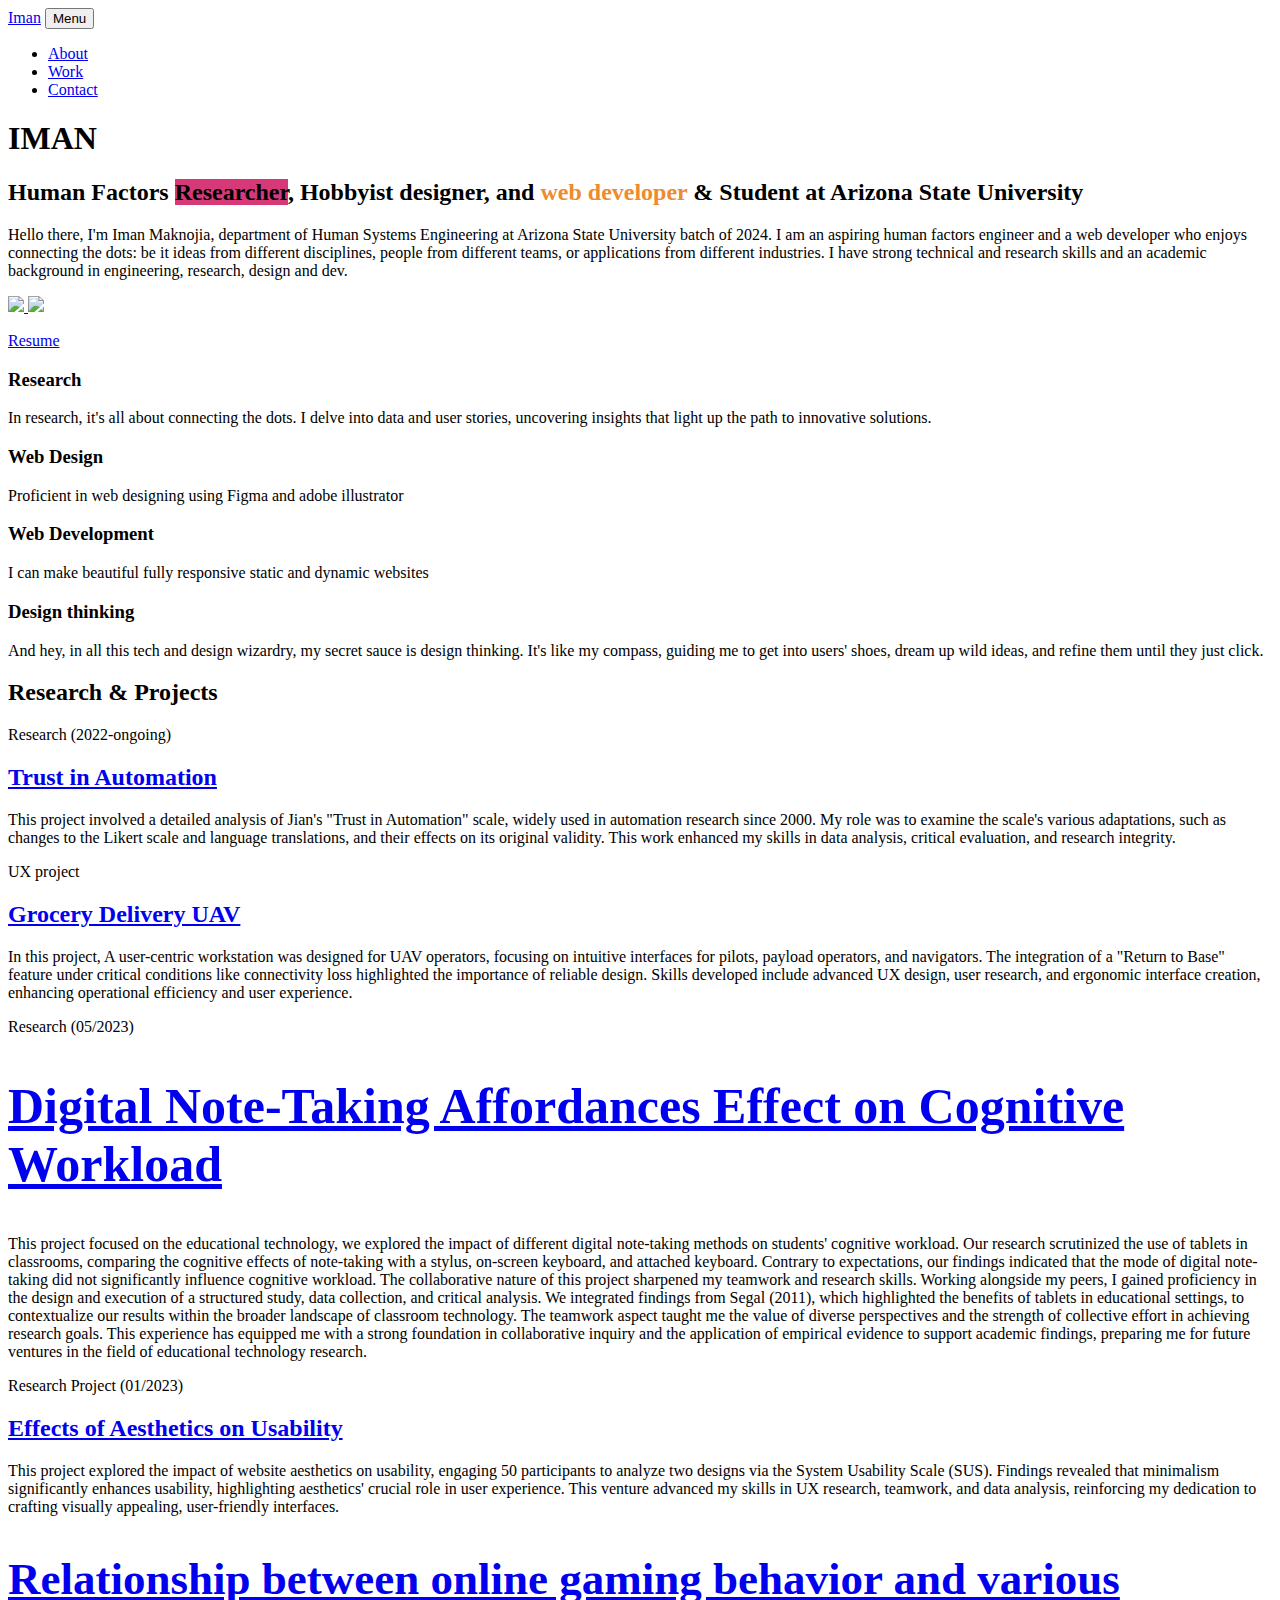
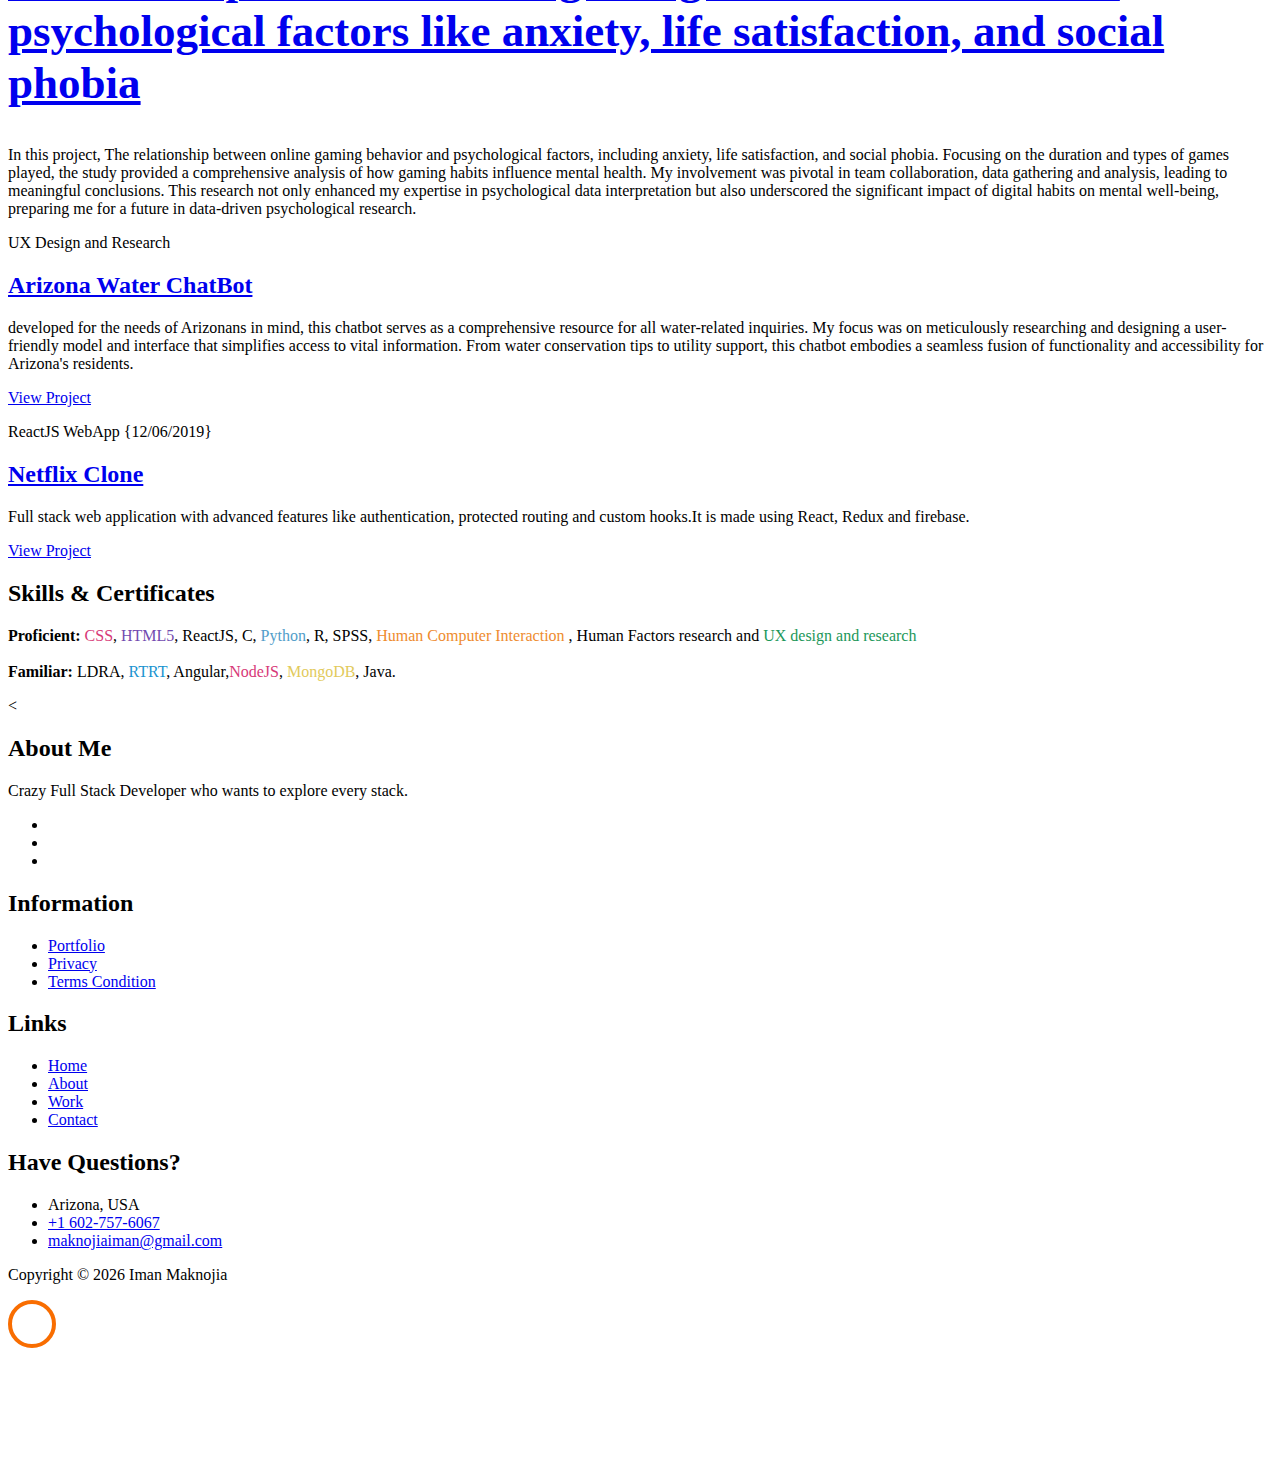
==== index.html @ 11105739 "update 1" ====
<!DOCTYPE html>
<html lang="en">

	<head>
		<title>Iman Maknojia</title>
		<link rel="icon" type="image/png" href="images/favicon.png" />
		<meta charset="utf-8">
		<meta name="viewport" content="width=device-width, initial-scale=1, shrink-to-fit=no">
		<meta property="og:image" content="images/desc.png" />
		<link href="https://fonts.googleapis.com/css?family=Poppins:100,200,300,400,500,600,700,800,900"
			rel="stylesheet">
		<link href="https://fonts.googleapis.com/css?family=Barlow+Condensed:900&display=swap" rel="stylesheet">
		<link href="https://fonts.googleapis.com/css?family=Lora:400,400i,700,700i&display=swap" rel="stylesheet">

		<link rel="stylesheet" href="css/open-iconic-bootstrap.min.css">
		<link rel="stylesheet" href="css/animate.css">

		<link rel="stylesheet" href="css/owl.carousel.min.css">
		<link rel="stylesheet" href="css/owl.theme.default.min.css">
		<link rel="stylesheet" href="css/magnific-popup.css">

		<link rel="stylesheet" href="css/aos.css">

		<link rel="stylesheet" href="css/ionicons.min.css">

		<link rel="stylesheet" href="css/bootstrap-datepicker.css">
		<link rel="stylesheet" href="css/jquery.timepicker.css">


		<link rel="stylesheet" href="css/flaticon.css">
		<link rel="stylesheet" href="css/icomoon.css">
		<link rel="stylesheet" href="css/style.css">
	</head>

	<body>

		<nav class="navbar navbar-expand-lg navbar-dark ftco_navbar bg-dark ftco-navbar-light" id="ftco-navbar">
			<div class="container-fluid">
				<a class="navbar-brand" href="index.html">Iman</a>
				<button class="navbar-toggler" type="button" data-toggle="collapse" data-target="#ftco-nav"
					aria-controls="ftco-nav" aria-expanded="false" aria-label="Toggle navigation">
					<span class="oi oi-menu"></span> Menu
				</button>

				<div class="collapse navbar-collapse" id="ftco-nav">
					<ul class="navbar-nav ml-auto">
						<li class="nav-item"><a href="about.html" class="nav-link">About</a></li>
						<li class="nav-item"><a href="work.html" class="nav-link">Work</a></li>
						<li class="nav-item"><a href="contact.html" class="nav-link">Contact</a></li>
					</ul>
				</div>
			</div>
		</nav>
		<!-- END nav -->

		<section id="home-section" class="hero">
			<div id="halo" style="width:100vw; height:100vh; position:absolute;"></div>
			<h1 class="vr text-center">IMAN</h1>
			<div class="js-fullheight home-wrap d-flex">
				<div class="half order-md-last"></div>
				<div class="half">
					<div class="home-slider owl-carousel">
						<div class="slider-item js-fullheight">
							<div class="overlay"></div>
							<div class="container-fluid p-0">
								<div class="row d-flex no-gutters slider-text js-fullheight align-items-center justify-content-end"
									data-scrollax-parent="true">
									<div class="one-third img js-fullheight"
										style="background-image:url(images/bg_7.jpg);">
										<div class="overlay"></div>
									</div>
								</div>
							</div>
						</div>
						<div class="slider-item js-fullheight">
							<div class="overlay"></div>
							<div class="container-fluid p-0">
								<div class="row d-md-flex no-gutters slider-text js-fullheight align-items-center justify-content-end"
									data-scrollax-parent="true">
									<div class="one-third img js-fullheight"
										style="background-image:url(images/bg_9.jpg);">
									</div>
								</div>
							</div>
						</div>

						<div class="slider-item js-fullheight">
							<div class="overlay"></div>
							<div class="container-fluid p-0">
								<div class="row d-flex no-gutters slider-text js-fullheight align-items-center justify-content-end"
									data-scrollax-parent="true">
									<div class="one-third img js-fullheight"
										style="background-image:url(images/bg_5.jpg);">
										<div class="overlay"></div>
									</div>
								</div>
							</div>
						</div>

						<div class="slider-item js-fullheight">
							<div class="overlay"></div>
							<div class="container-fluid p-0">
								<div class="row d-flex no-gutters slider-text js-fullheight align-items-center justify-content-end"
									data-scrollax-parent="true">
									<div class="one-third img js-fullheight"
										style="background-image:url(images/bg.jpg);">
										<div class="overlay"></div>
									</div>
								</div>
							</div>
						</div>
						<div class="slider-item js-fullheight">
							<div class="overlay"></div>
							<div class="container-fluid p-0">
								<div class="row d-flex no-gutters slider-text js-fullheight align-items-center justify-content-end"
									data-scrollax-parent="true">
									<div class="one-third img js-fullheight"
										style="background-image:url(images/bg_8.jpg);">
										<div class="overlay"></div>
									</div>
								</div>
							</div>
						</div>
					</div>
				</div>
			</div>
		</section>


		<section class="ftco-section ftco-intro">
			<div class="container">
				<div class="row justify-content-end">
					<div class="col-md-8">
						<h2>Human Factors <span style="background-color: rgb(215, 57, 120);">Researcher</span>, Hobbyist designer, and <span style="color: rgb(238, 139, 46); background-color: transparent !important;">web developer</span> &amp; Student at
							<span>Arizona State University</span>
						</h2>
						<p class=" ">Hello there, I'm Iman Maknojia, department of Human Systems Engineering at
							<span>Arizona State University</span>
							batch of 2024. I am an aspiring human factors engineer and a web developer who enjoys connecting the dots: be it ideas
							from different disciplines, people from
							different teams, or applications from different industries. I have strong technical and research skills
							and an academic background in
							engineering, research, design and dev.
							</p>
							<a href="https://www.linkedin.com/in/iman-maknojia/" target=" _blank">
							<img class="m-1" src="images/linkedin.png" width="50" />
							</a>
							<a href="https://github.com/imanmaknojia/imanmaknojia" target="_blank">
								<img class="m-1" src="images/github.png" width="50" />
							</a>
							<p><a href="./resume.html" class="btn btn-primary my-4">Resume</a></p>

					</div>
				</div>
			</div>
			<!-- <canvas id='gridwormCanvas' style='background-color: white; height: 100vh; width:100vw'></canvas> -->

		</section>


		<section class="services-section py-5 py-md-0">
			<div class="container">
				<div class="row no-gutters d-flex">
					<div class="col-md-6 col-lg-3 d-flex align-self-stretch ftco-animate">
						<div class="media block-6 services active-2 d-block">
							<div class="icon "><span class="flaticon-contract"></span></div>
							<div class="media-body">
								<h3 class="heading mb-3">Research </h3>
								<p>In research, it's all about connecting the dots. I delve into data and user stories, uncovering insights that light up the path to innovative solutions. </p>
							</div>
						</div>
					</div>
					<div class="col-md-6 col-lg-3 d-flex align-self-stretch ftco-animate">
						<div class="media block-6 services d-block">
							<div class="icon "><span class="flaticon-layers"></span></div>
							<div class="media-body">
								<h3 class="heading mb-3">Web Design</h3>
								<p>Proficient in web designing using Figma and adobe illustrator</p>
							</div>
						</div>
					</div>
					<div class="col-md-6 col-lg-3 d-flex align-self-stretch ftco-animate">
						<div class="media block-6 services active d-block">
							<div class="icon "><span class="flaticon-web-programming"></span></div>
							<div class="media-body">
								<h3 class="heading mb-3">Web Development</h3>
								<p>I can make beautiful fully responsive static and dynamic websites</p>
							</div>
						</div>
					</div>
					<div class="col-md-6 col-lg-3 d-flex align-self-stretch ftco-animate">
						<div class="media block-6 services active-2 d-block">
							<div class="icon "><span class="flaticon-contract"></span></div>
							<div class="media-body">
								<h3 class="heading mb-3">Design thinking</h3>
								<p> And hey, in all this tech and design wizardry, my secret sauce is design thinking. It's like my compass, guiding me to get into users' shoes, dream up wild ideas, and refine them until they just click.</p>
							</div>
						</div>
					</div>
				</div>
			</div>
		</section>


		<section class="ftco-section ftco-portfolio">
			<div class="container-fluid">
				<div class="row justify-content-center pb-3">
					<div class="col-md-12 mb-5 heading-section text-center ftco-animate ">
						<h2 class="mb-5 ">Research &amp; <span>Projects</span></h2>
					</div>
				</div>
			</div>
			<div class="container-fluid px-0 portfolio-entry ">
				<div class="row no-gutters d-xl-flex justify-content-end text-wrapper ">
					<div class="one-half img js-fullheight " style="background-image: url('images/work-8.jpg');background-size: 60%;  background-position: calc(100% - 70px) center;">
					</div>
					<div class="one-half half-text d-flex justify-content-end align-items-center ftco-animate">
						<div class="text align-items-center d-flex">
							<div class="desc pt-5 pl-4 pr-4 pt-lg-0 pl-lg-5 pl-xl-0 pr-xl-0">
								<div class="top">
									<span class="subheading">Research (2022-ongoing)</span>
									<h2 class="mb-4"><a href="work.html">Trust in Automation</a></h2>
								</div>
								<div class="absolute">
									<p>
										This project involved a detailed analysis of Jian's 
										"Trust in Automation" scale, widely used in automation 
										research since 2000. My role was to examine the scale's 
										various adaptations, such as changes to the Likert scale 
										and language translations, and their effects on its original validity. 
										This work enhanced my skills in data analysis, critical 
										evaluation, and research integrity.
									</p>
							    </div>
							</div>
						</div>
					</div>
				</div>
			</div>
			<div class="container">
				<div class="row no-gutters">
					<div class="col-md-12 portfolio-wrap  ">
						<div class="row no-gutters align-items-center ">
							<div class="col-md-5 img js-fullheight "
								style="background-image: url(images/catdel.jpg);">

							</div>
							<div class="col-md-7">
								<div class="text pt-5 pl-0 pl-lg-5 pl-md-4 ftco-animate">
									<div class="px-4 px-lg-4">
										<div class="desc">
											<div class="top">
												<span class="subheading"> UX project </span>
												<h2 class="mb-4"><a href="work.html">Grocery Delivery UAV </a></h2>
											</div>
											<div class="absolute">
												<p>
													In this project, A user-centric workstation was designed for UAV operators,
													focusing on intuitive interfaces for pilots, payload operators, and navigators. 
												    The integration of a "Return to Base" feature under critical conditions like connectivity loss highlighted
													the importance of reliable design. Skills developed include advanced UX design, user research, and ergonomic 
													interface creation, enhancing operational efficiency and user experience.
												</p>
												
											</div>
										</div>
									</div>
								</div>
							</div>
						</div>
					</div>
				</div>
			</div>

			<div class="container-fluid px-0 portfolio-entry ">
				<div class="row no-gutters d-xl-flex justify-content-end text-wrapper ">
					<div class="one-half img js-fullheight dnt" style="background-image: url('images/work-2.jpg'); background-size: 60%; background-position: calc(100% - 70px) center;">
					</div>
					<div class="one-half half-text d-flex justify-content-end align-items-center ftco-fullheight">
						<div class="text align-items-center d-flex">
							<div class="desc pt-5 pl-4 pr-4 pt-lg-0 pl-lg-5 pl-xl-0 pr-xl-0">
								<div class="top">
									<span class="subheading">Research (05/2023)</span>
									<h2 class="mb-4" style="font-size: 50px;" ><a href="work.html">Digital Note-Taking Affordances Effect on Cognitive Workload</a></h2>
								</div>
								<div class="absolute">
									<p>This project focused on the educational technology, we explored the impact of different digital note-taking methods on students' cognitive workload.
									   Our research scrutinized the use of tablets in classrooms, comparing the cognitive effects of note-taking with a stylus, on-screen keyboard, and attached keyboard. Contrary to expectations, our findings indicated that the mode of digital note-taking did not significantly influence cognitive workload.
									   The collaborative nature of this project sharpened my teamwork and research skills. Working alongside my peers, I gained proficiency in the design and execution of a structured study, data collection, and critical analysis. We integrated findings from Segal (2011), which highlighted the benefits of tablets in educational settings, to contextualize our results within the broader landscape of classroom technology.
									   The teamwork aspect taught me the value of diverse perspectives and the strength of collective effort in achieving research goals. This experience has equipped me with a strong foundation in collaborative inquiry and the application of empirical evidence to support academic findings, preparing me for future ventures in the field of educational technology research.
									</p>
									
								</div>
							</div>
						</div>
					</div>
				</div>
			</div>
			<div class="container">
				<div class="row no-gutters">
					<div class="col-md-12 portfolio-wrap  ">
						<div class="row no-gutters align-items-center ">
							<div class="col-md-5 img js-fullheight "
								style="background-image: url('images/work-4.jpg');">

							</div>
							<div class="col-md-7">
								<div class="text pt-5 pl-0 pl-lg-5 pl-md-4 ftco-animate">
									<div class="px-4 px-lg-4">
										<div class="desc">
											<div class="top">
												<span class="subheading"> Research Project (01/2023) </span>
												<h2 class="mb-4"><a href="work.html">Effects of Aesthetics on Usability </a></h2>
											</div>
											<div class="absolute">
												<p>
													This project explored the impact of website aesthetics on usability,
												   engaging 50 participants to analyze two designs via the System Usability Scale (SUS). 
												   Findings revealed that minimalism significantly enhances usability, highlighting aesthetics' 
												   crucial role in user experience. This venture advanced my skills in UX research, teamwork, 
												   and data analysis, reinforcing my dedication to crafting visually appealing, user-friendly interfaces.
												</p>
												
											</div>
										</div>
									</div>
								</div>
							</div>
						</div>
					</div>
				</div>
			</div>
						
			<div class="container-fluid px-0 portfolio-entry">
				<div class="row no-gutters d-md-flex justify-content-end text-wrapper ">
					<div class="one-half img js-fullheight " style="background-image: url('images/gaming.jpg'); background-size: 60%; background-position: calc(100% - 70px) center;">
					</div>
					<div class="one-half half-text d-flex justify-content-end align-items-center ftco-animate">
						<div class="text align-items-center d-flex">
							<div class="desc pt-5 pl-5 pr-5 pt-lg-0 pl-lg-5 pl-xl-0 pr-xl-0">
								<div class="top">
									<span class="subheading"></span>
									<h2 class="mb-4" style="font-size: 45px;"><a href="work.html">Relationship between online gaming behavior and various psychological factors like anxiety, life satisfaction, and social phobia</a></h2>
								</div>
								<div class="absolute">
									<p>
										In this project, The relationship between online gaming behavior and psychological factors,
										 including anxiety, life satisfaction, and social phobia. Focusing on the duration 
										 and types of games played, the study provided a comprehensive analysis of
										how gaming habits influence mental health. My involvement was pivotal in team
										collaboration, data gathering and analysis, leading to meaningful conclusions.
										This research not only enhanced my expertise in psychological data interpretation but also 
										underscored the significant impact of digital habits on mental well-being, preparing
										me for a future in data-driven psychological research.
									</p>
								</div>
							</div>
						</div>
					</div>
				</div>
			</div>
			<div class="container-fluid px-0 portfolio-entry ">
				<div class="row no-gutters d-md-flex justify-content-start text-wrapper">
					<div class="one-half img js-fullheight dnt" style="background-image: url('images/watercb.jpg'); background-size: 60%; background-position: 40px;">
					</div>
					<div class="one-half half-text d-flex justify-content-end align-items-center ftco-animate">
						<div class="text-2 align-items-start d-flex">
							<div class="desc pt-5 pr-4 pl-4 pt-lg-0 pr-lg-5 pr-xl-0 pl-xl-0">
								<div class="top">
									<span class="subheading"> UX Design and Research </span>
									<h2 class="mb-4"><a href="work.html"> Arizona Water ChatBot</a></h2>
								</div>
								<div class="absolute">
									<p>developed for the needs of Arizonans in mind, 
										this chatbot serves as a comprehensive resource for all water-related inquiries.
										My focus was on meticulously researching and designing a user-friendly model and interface
										that simplifies access to vital information. From water conservation tips to utility support,
										this chatbot embodies a seamless fusion of functionality and accessibility for Arizona's residents.
									</p>
									<p><a href="https://github.com/rishitashaw/netflix-clone" class="custom-btn">View
											Project</a></p>
								</div>
							</div>
						</div>
					</div>
				</div>
			</div>
			<div class="container-fluid px-0 portfolio-entry ">
				<div class="row no-gutters d-md-flex justify-content-start text-wrapper">
					<div class="one-half img js-fullheight " style="background-image: url('images/netflix.jpg');">
					</div>
					<div class="one-half half-text d-flex justify-content-end align-items-center ftco-animate">
						<div class="text-2 align-items-start d-flex">
							<div class="desc pt-5 pr-4 pl-4 pt-lg-0 pr-lg-5 pr-xl-0 pl-xl-0">
								<div class="top">
									<span class="subheading">ReactJS WebApp {12/06/2019}</span>
									<h2 class="mb-4"><a href="work.html">Netflix Clone</a></h2>
								</div>
								<div class="absolute">
									<p>Full stack web application with advanced features like authentication,
										protected
										routing and custom hooks.It is made using React, Redux and firebase.
									</p>
									<p><a href="https://github.com/imanmaknojia/Netflix_clone" class="custom-btn">View
											Project</a></p>
								</div>
							</div>
						</div>
					</div>
				</div>
			</div>
		</section>
		<div id="vanta-bg" style="height:100vh; width:100vw; position: absolute"></div>

		<section class="ftco-section ftco-intro" style="margin:0">

			<div class="container">
				<div class="row justify-content-end">
					<div class="col-md-8">
						<h2>Skills &amp; <span>Certificates</span>
						</h2>
						<p><strong>Proficient:</strong> <span style="color: rgb(215, 57, 120);">CSS</span>,<span style="color: rgb(114, 75, 176);"> HTML5</span>, ReactJS, C,<span style="color: rgb(81, 157, 201);"> Python</span>, R, SPSS,<span style="color: rgb(238, 139, 46)"> Human Computer Interaction </span>, Human Factors research and <span style="color: rgb(28, 151, 90);">UX design and research</span><br/><br/>
							<strong>Familiar:</strong> LDRA, <span style="color: rgb(26, 148, 208);">RTRT</span>, Angular,<span style="color: rgb(215, 57, 120);">NodeJS</span>, <span style="color: rgb(226, 202, 92);">MongoDB</span>, Java. 
						</p>
						<!-- <img src="images/azure-data-fundamentals.png" class="m-5" width="150" /> -->
						<div data-iframe-width="250" data-iframe-height="370"
							data-share-badge-id="ca66e5aa-445d-4e4c-aa2c-32a0f59081bd"
							data-share-badge-host="https://www.credly.com"></div>
						<script type="text/javascript" async src="//cdn.credly.com/assets/utilities/embed.js"></script>
						<div data-iframe-width="250" data-iframe-height="370"
							data-share-badge-id="41ef7650-d352-48ee-b1af-ca2d85c58c02"
							data-share-badge-host="https://www.credly.com"></div>
						<!-- <img src= "2021-12-20-1.png" width="250" /> -->
					</div>
				</div>
			</div>
		</section>
		< <footer class="ftco-footer ftco-section">
			<div class="container">
				<div class="row mb-5">
					<div class="col-md">
						<div class="ftco-footer-widget mb-4">
							<h2 class="ftco-heading-2">About Me</h2>
							<p>Crazy Full Stack Developer who wants to explore every stack.</p>
							<ul class="ftco-footer-social list-unstyled float-md-left float-lft mt-5">
								<li class="ftco-animate"><a href="#"><span class="icon-twitter"></span></a></li>
								<li class="ftco-animate"><a href="#"><span class="icon-facebook"></span></a></li>
								<li class="ftco-animate"><a href="#"><span class="icon-instagram"></span></a></li>
							</ul>
						</div>
					</div>
					<div class="col-md">
						<div class="ftco-footer-widget mb-4 ml-md-5">
							<h2 class="ftco-heading-2">Information</h2>
							<ul class="list-unstyled">
								<li><a href="#" class="py-2 d-block">Portfolio</a></li>
								<li><a href="#" class="py-2 d-block">Privacy</a></li>
								<li><a href="#" class="py-2 d-block">Terms Condition</a></li>
							</ul>
						</div>
					</div>
					<div class="col-md">
						<div class="ftco-footer-widget mb-4">
							<h2 class="ftco-heading-2">Links</h2>
							<ul class="list-unstyled">
								<li><a href="#" class="py-2 d-block">Home</a></li>
								<li><a href="#" class="py-2 d-block">About</a></li>
								<li><a href="#" class="py-2 d-block">Work</a></li>
								<li><a href="#" class="py-2 d-block">Contact</a></li>
							</ul>
						</div>
					</div>
					<div class="col-md">
						<div class="ftco-footer-widget mb-4">
							<h2 class="ftco-heading-2">Have Questions?</h2>
							<div class="block-23 mb-3">
								<ul>
									<li><span class="icon icon-map-marker"></span><span class="text"> Arizona, USA</span></li>
									<li><a href="#"><span class="icon icon-phone"></span><span class="text">+1 602-757-6067</span></a></li>
									<li><a href="#"><span class="icon icon-envelope"></span><span
												class="text">maknojiaiman@gmail.com</span></a></li>
								</ul>
							</div>
						</div>
					</div>
				</div>
				<div class="row">
					<div class="col-md-12 text-center">

						<p>
							Copyright &copy;
							<script>document.write(new Date().getFullYear());</script> Iman Maknojia
						</p>
					</div>
				</div>
			</div>
			</footer>



			<!-- loader -->
			<div id="ftco-loader" class="show fullscreen"><svg class="circular" width="48px" height="48px">
					<circle class="path-bg" cx="24" cy="24" r="22" fill="none" stroke-width="4" stroke="#eeeeee" />
					<circle class="path" cx="24" cy="24" r="22" fill="none" stroke-width="4" stroke-miterlimit="10"
						stroke="#F96D00" />
				</svg></div>


			<script src="js/jquery.min.js"></script>
			<script src="js/jquery-migrate-3.0.1.min.js"></script>
			<script src="js/popper.min.js"></script>
			<script src="js/bootstrap.min.js"></script>
			<script src="js/jquery.easing.1.3.js"></script>
			<script src="js/jquery.waypoints.min.js"></script>
			<script src="js/jquery.stellar.min.js"></script>
			<script src="js/owl.carousel.min.js"></script>
			<script src="js/jquery.magnific-popup.min.js"></script>
			<script src="js/aos.js"></script>
			<script src="js/jquery.animateNumber.min.js"></script>
			<script src="js/scrollax.min.js"></script>
			<script
				src="https://maps.googleapis.com/maps/api/js?key=AIzaSyBVWaKrjvy3MaE7SQ74_uJiULgl1JY0H2s&sensor=false"></script>
			<script src="js/google-map.js"></script>
			<script src="https://cdn.jsdelivr.net/npm/ukiyojs@2.0.1/dist/.min.js"></script>
			<script src="https://cdn.jsdelivr.net/npm/locomotive-scroll@4.1.3/dist/locomotive-scroll.min.js"></script>
			<script src="js/main.js"></script>
			<script src="https://cdnjs.cloudflare.com/ajax/libs/three.js/r121/three.min.js"></script>
			<script src="https://cdn.jsdelivr.net/npm/vanta@latest/dist/vanta.rings.min.js"></script>
			<script src="https://cdn.jsdelivr.net/npm/vanta@latest/dist/vanta.birds.min.js"></script>
			<script>
				VANTA.BIRDS("#vanta-bg");

				VANTA.BIRDS({
					el: "#vanta-bg",
					mouseControls: true,
					touchControls: true,
					gyroControls: false,
					minHeight: 200.00,
					minWidth: 200.00,
					scale: 1.00,
					scaleMobile: 1.00,
					backgroundColor: 0xffffff
				})
				VANTA.RINGS("#halo")
				/* code highlight */
				VANTA.RINGS({
					el: "#halo",
					mouseControls: true,
					touchControls: true,
					gyroControls: false,
					minHeight: 200.00,
					minWidth: 200.00,
					scale: 1.00,
					scaleMobile: 1.00,
					backgroundColor: 0x0
				})

			</script>
			<!-- Global site tag (gtag.js) - Google Analytics -->
			<script async src="https://www.googletagmanager.com/gtag/js?id=G-3SEZNQDGHB"></script>
			<script>
				window.dataLayer = window.dataLayer || [];
				function gtag() { dataLayer.push(arguments); }
				gtag('js', new Date());

				gtag('config', 'G-3SEZNQDGHB');
			</script>
	</body>

</html>
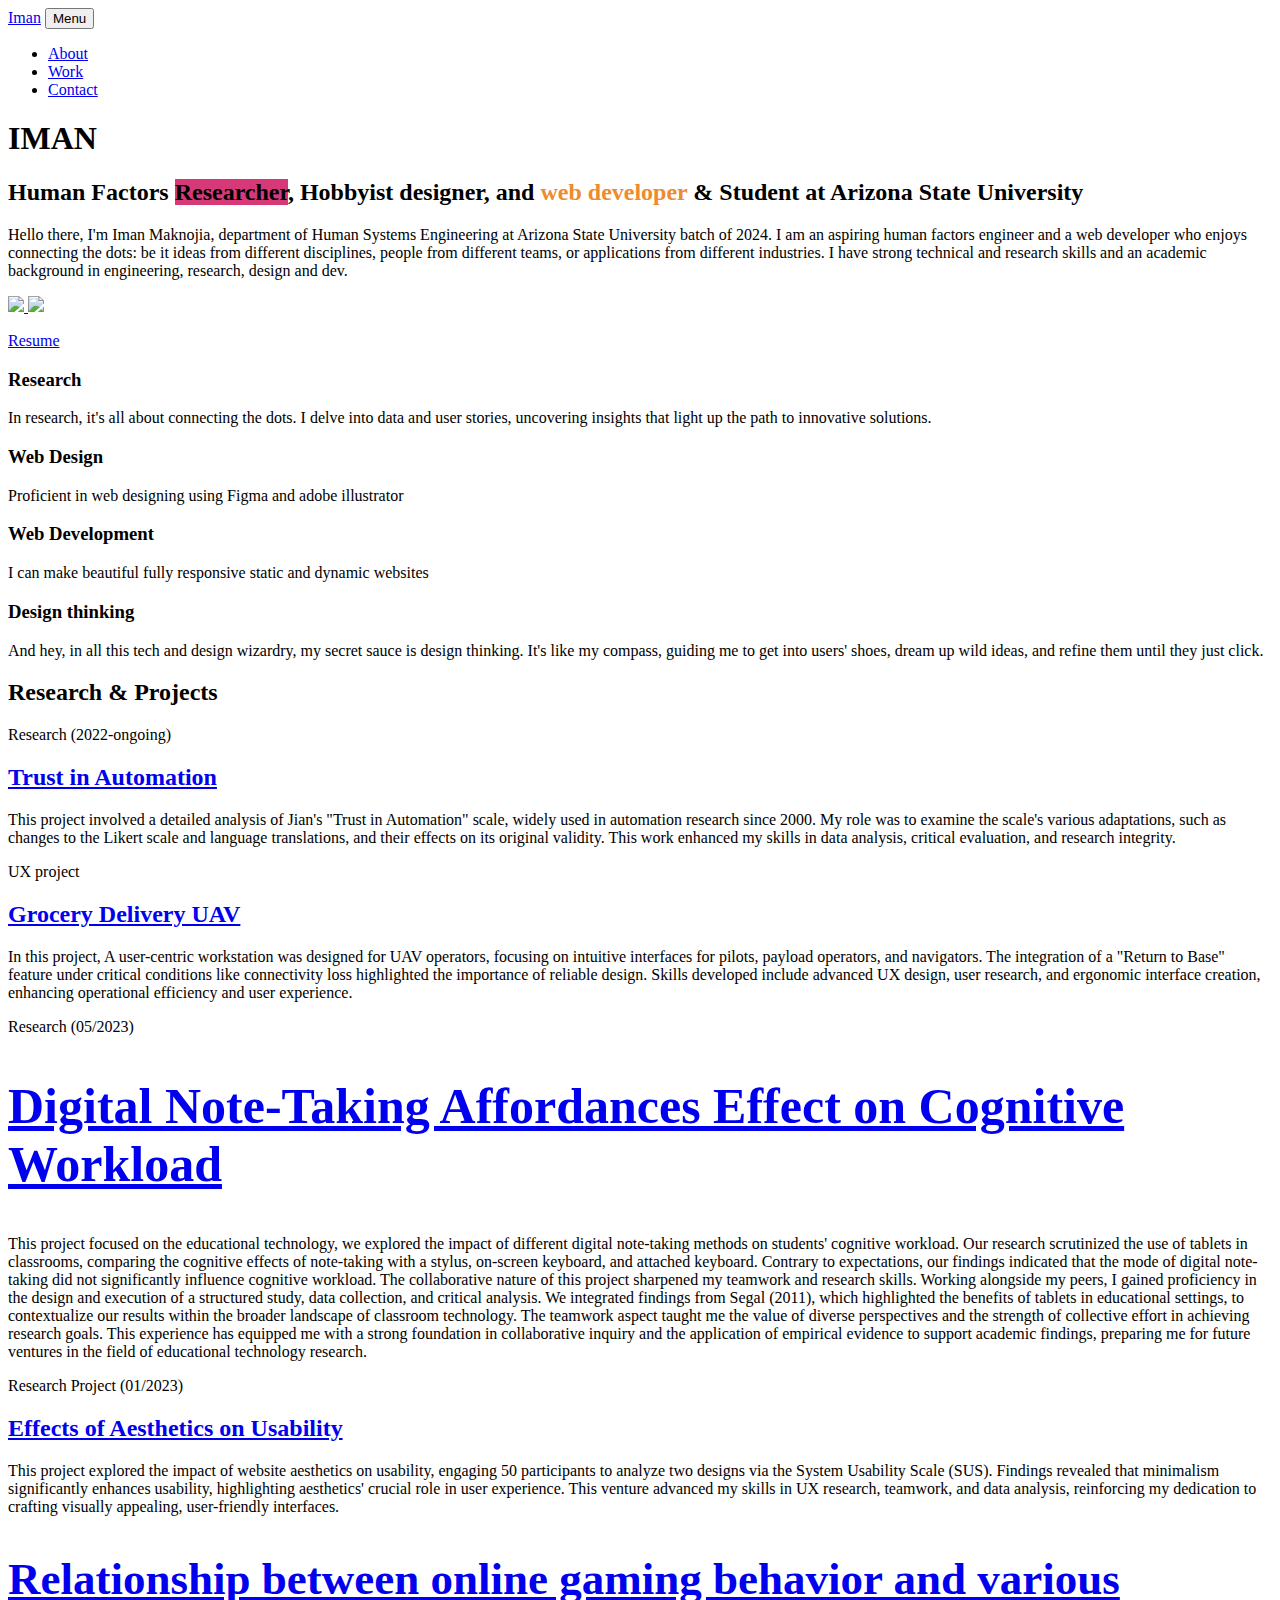
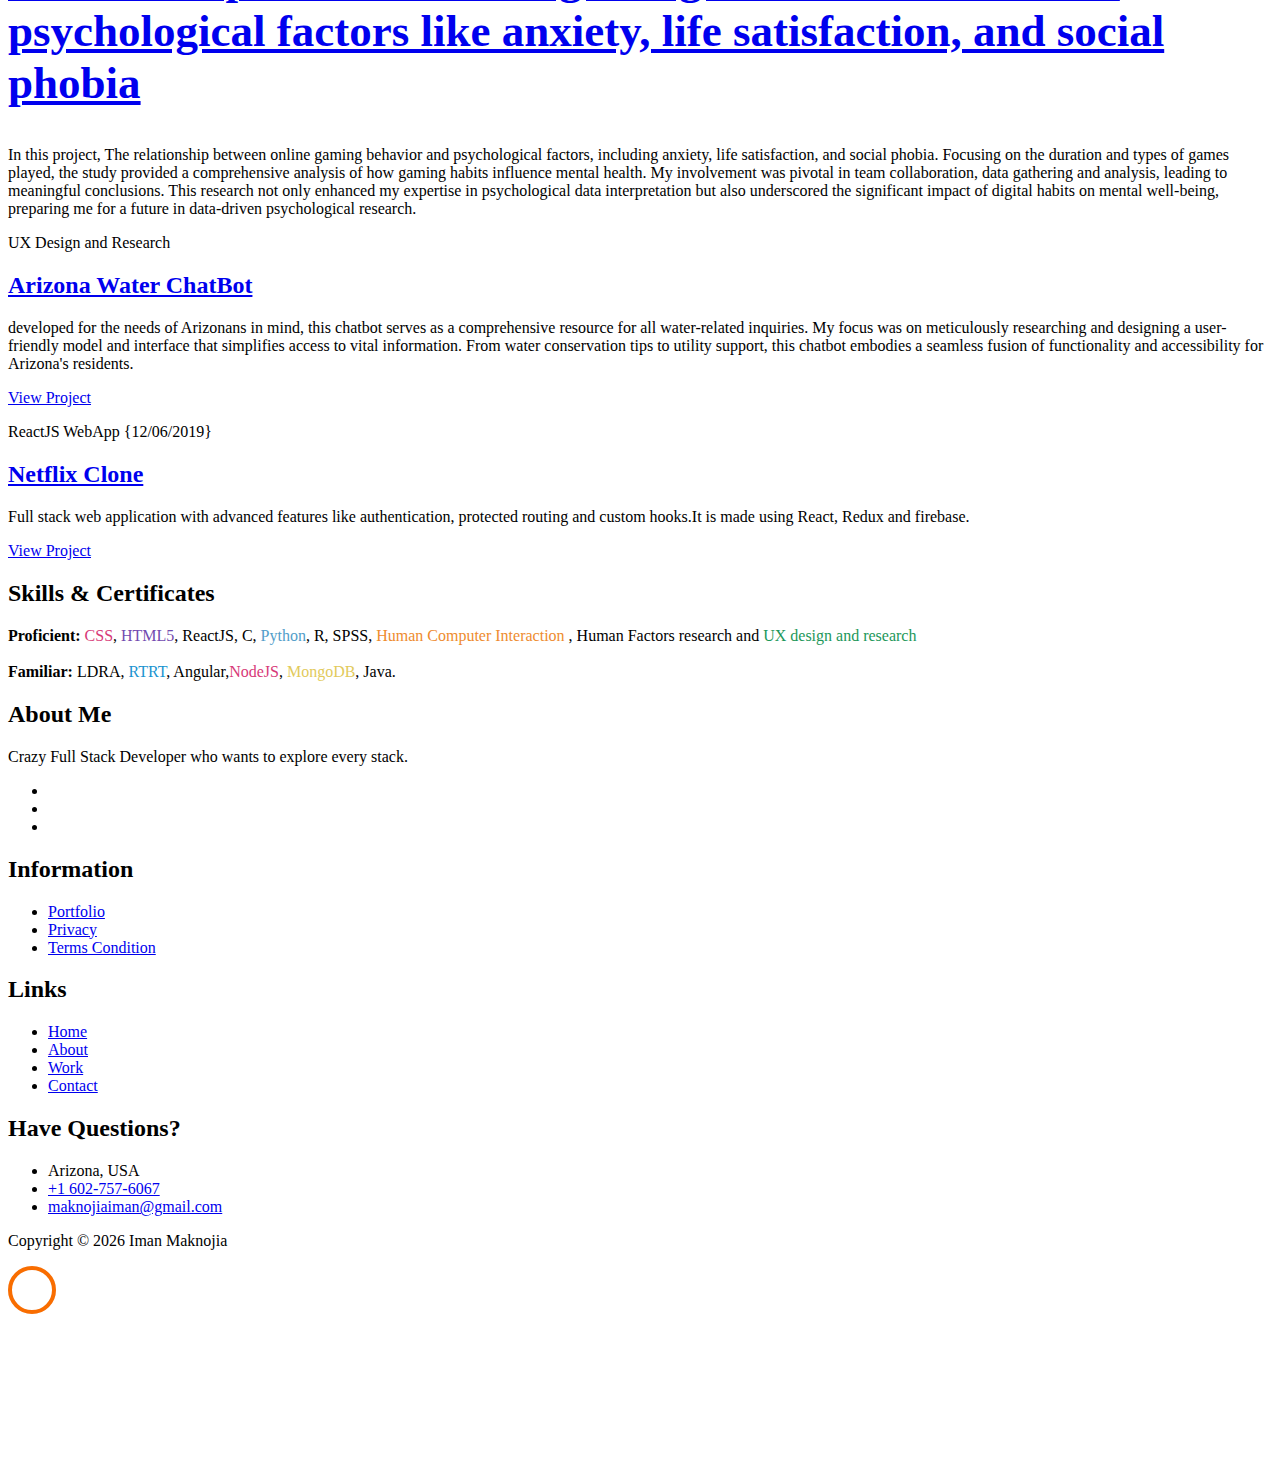
==== commit 1aba33d8: "update index.html" ====
--- a/index.html
+++ b/index.html
@@ -422,20 +422,11 @@
 						<p><strong>Proficient:</strong> <span style="color: rgb(215, 57, 120);">CSS</span>,<span style="color: rgb(114, 75, 176);"> HTML5</span>, ReactJS, C,<span style="color: rgb(81, 157, 201);"> Python</span>, R, SPSS,<span style="color: rgb(238, 139, 46)"> Human Computer Interaction </span>, Human Factors research and <span style="color: rgb(28, 151, 90);">UX design and research</span><br/><br/>
 							<strong>Familiar:</strong> LDRA, <span style="color: rgb(26, 148, 208);">RTRT</span>, Angular,<span style="color: rgb(215, 57, 120);">NodeJS</span>, <span style="color: rgb(226, 202, 92);">MongoDB</span>, Java. 
 						</p>
-						<!-- <img src="images/azure-data-fundamentals.png" class="m-5" width="150" /> -->
-						<div data-iframe-width="250" data-iframe-height="370"
-							data-share-badge-id="ca66e5aa-445d-4e4c-aa2c-32a0f59081bd"
-							data-share-badge-host="https://www.credly.com"></div>
-						<script type="text/javascript" async src="//cdn.credly.com/assets/utilities/embed.js"></script>
-						<div data-iframe-width="250" data-iframe-height="370"
-							data-share-badge-id="41ef7650-d352-48ee-b1af-ca2d85c58c02"
-							data-share-badge-host="https://www.credly.com"></div>
-						<!-- <img src= "2021-12-20-1.png" width="250" /> -->
 					</div>
 				</div>
 			</div>
 		</section>
-		< <footer class="ftco-footer ftco-section">
+		<footer class="ftco-footer ftco-section">
 			<div class="container">
 				<div class="row mb-5">
 					<div class="col-md">
@@ -494,7 +485,7 @@
 					</div>
 				</div>
 			</div>
-			</footer>
+		</footer>
 
 
 
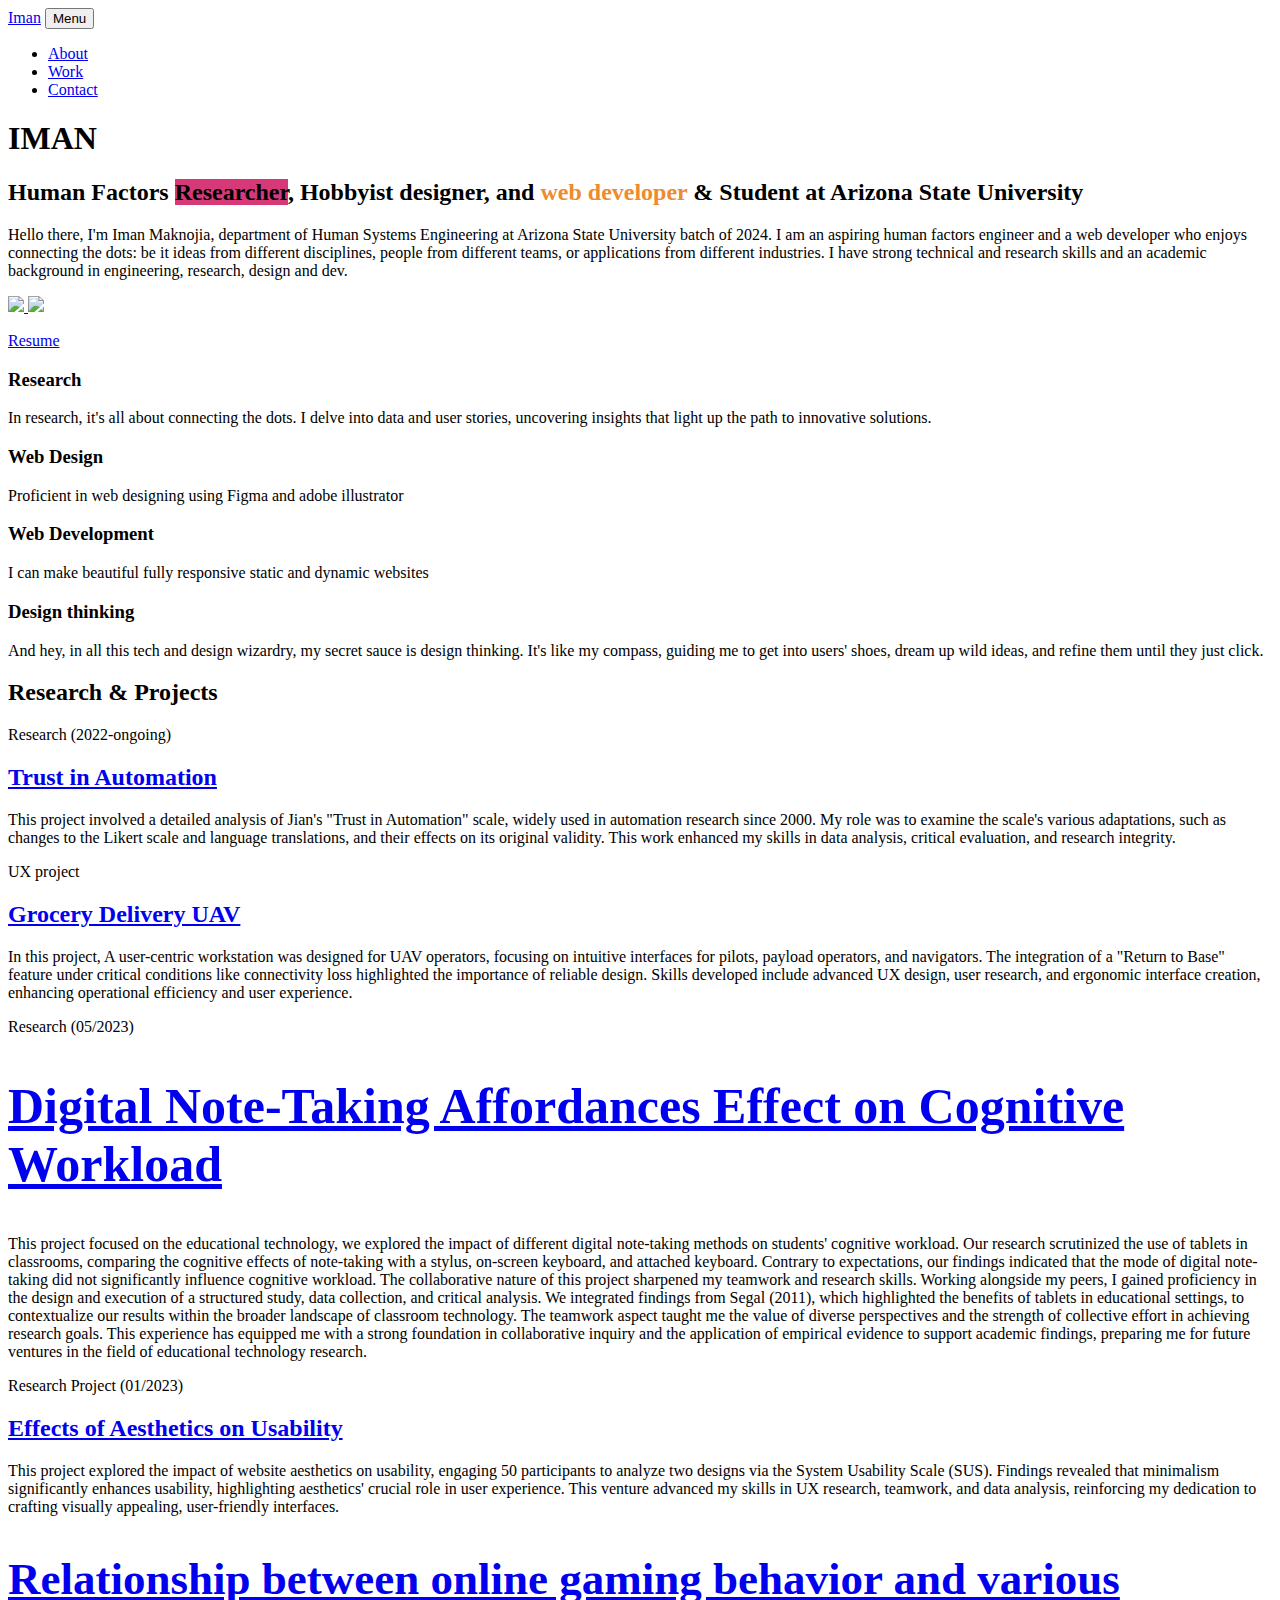
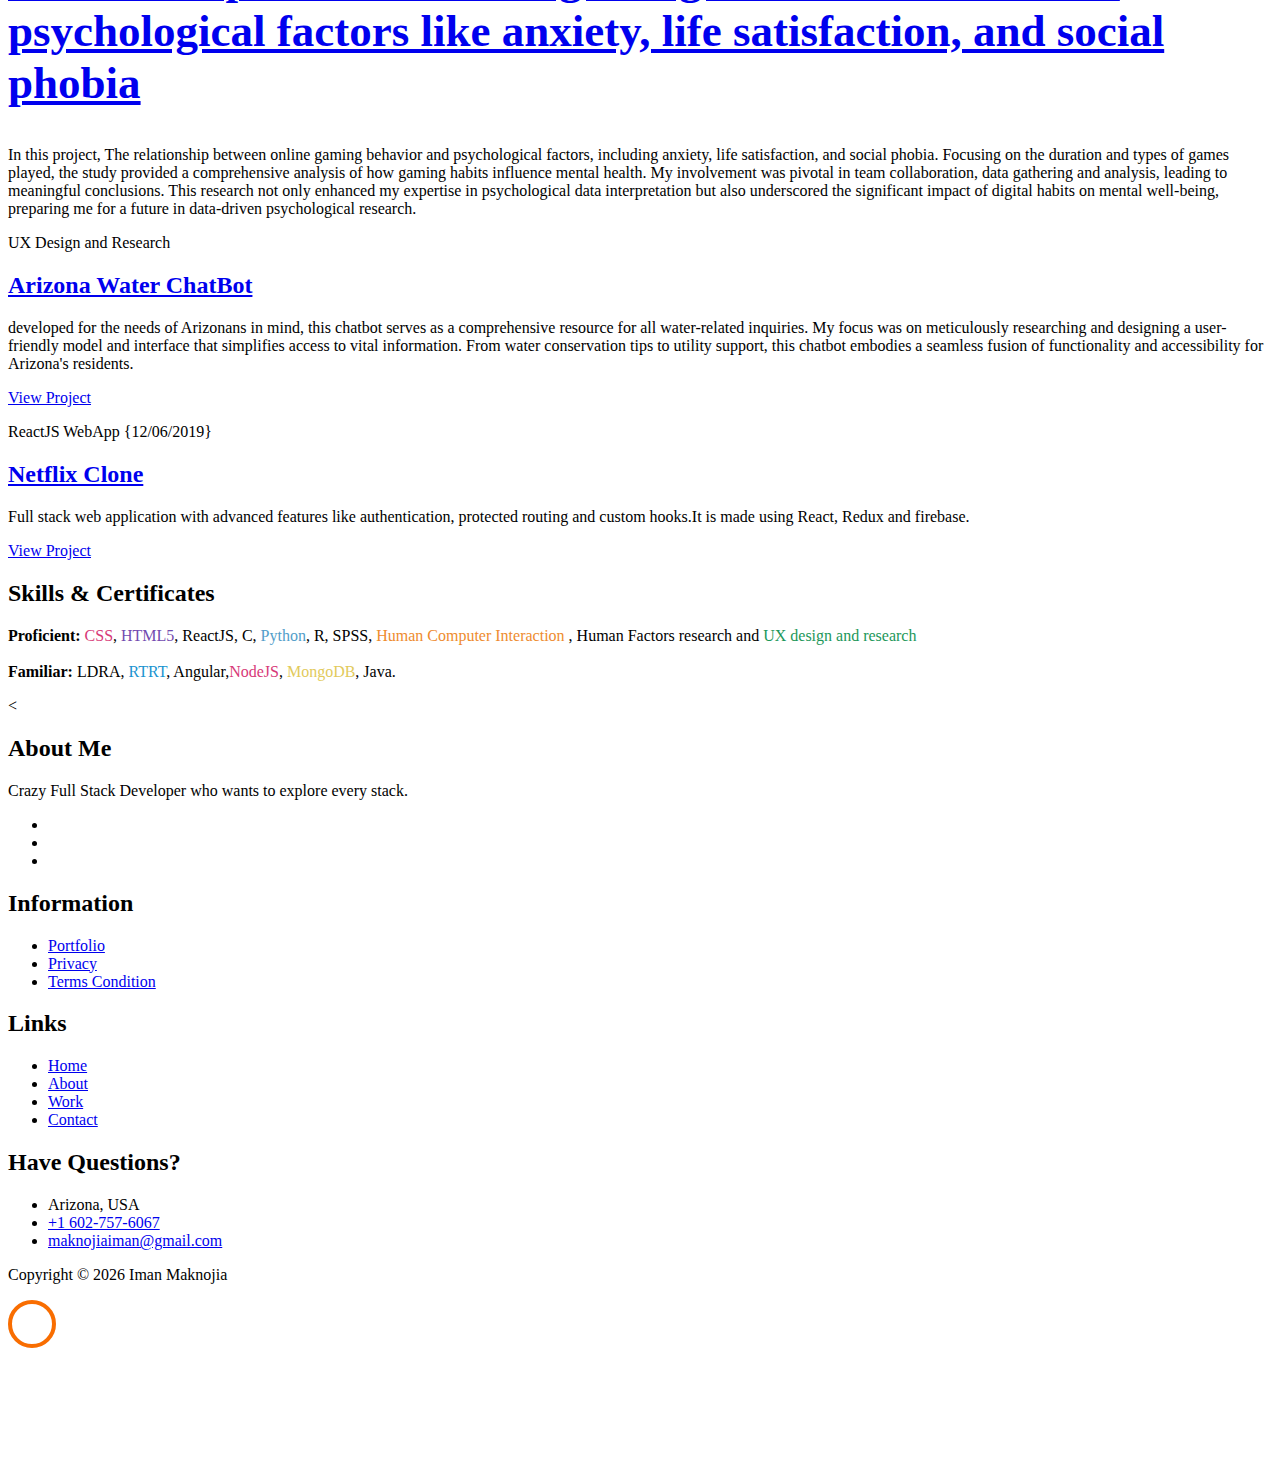
==== commit 0b6af16e: "Create index.html" ====
--- a/index.html
+++ b/index.html
@@ -422,11 +422,12 @@
 						<p><strong>Proficient:</strong> <span style="color: rgb(215, 57, 120);">CSS</span>,<span style="color: rgb(114, 75, 176);"> HTML5</span>, ReactJS, C,<span style="color: rgb(81, 157, 201);"> Python</span>, R, SPSS,<span style="color: rgb(238, 139, 46)"> Human Computer Interaction </span>, Human Factors research and <span style="color: rgb(28, 151, 90);">UX design and research</span><br/><br/>
 							<strong>Familiar:</strong> LDRA, <span style="color: rgb(26, 148, 208);">RTRT</span>, Angular,<span style="color: rgb(215, 57, 120);">NodeJS</span>, <span style="color: rgb(226, 202, 92);">MongoDB</span>, Java. 
 						</p>
+											
 					</div>
 				</div>
 			</div>
 		</section>
-		<footer class="ftco-footer ftco-section">
+		< <footer class="ftco-footer ftco-section">
 			<div class="container">
 				<div class="row mb-5">
 					<div class="col-md">
@@ -485,7 +486,7 @@
 					</div>
 				</div>
 			</div>
-		</footer>
+			</footer>
 
 
 
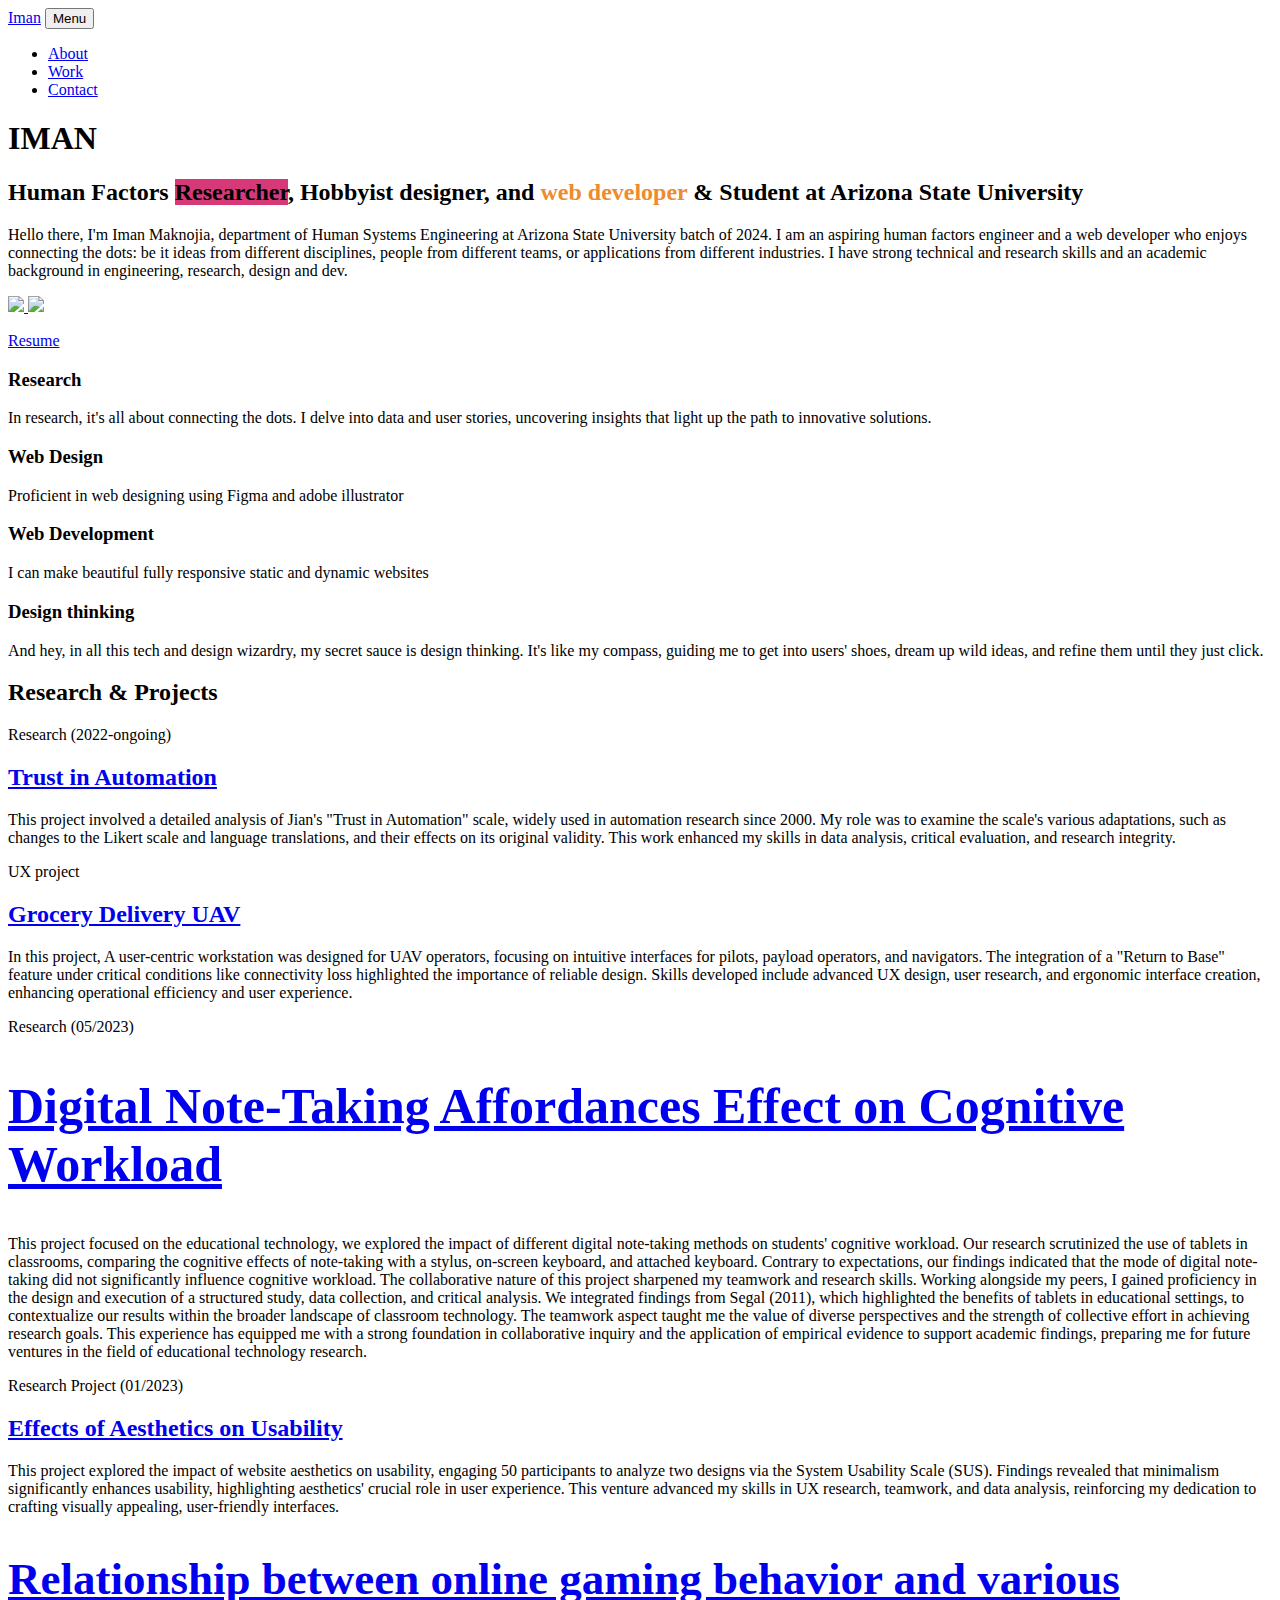
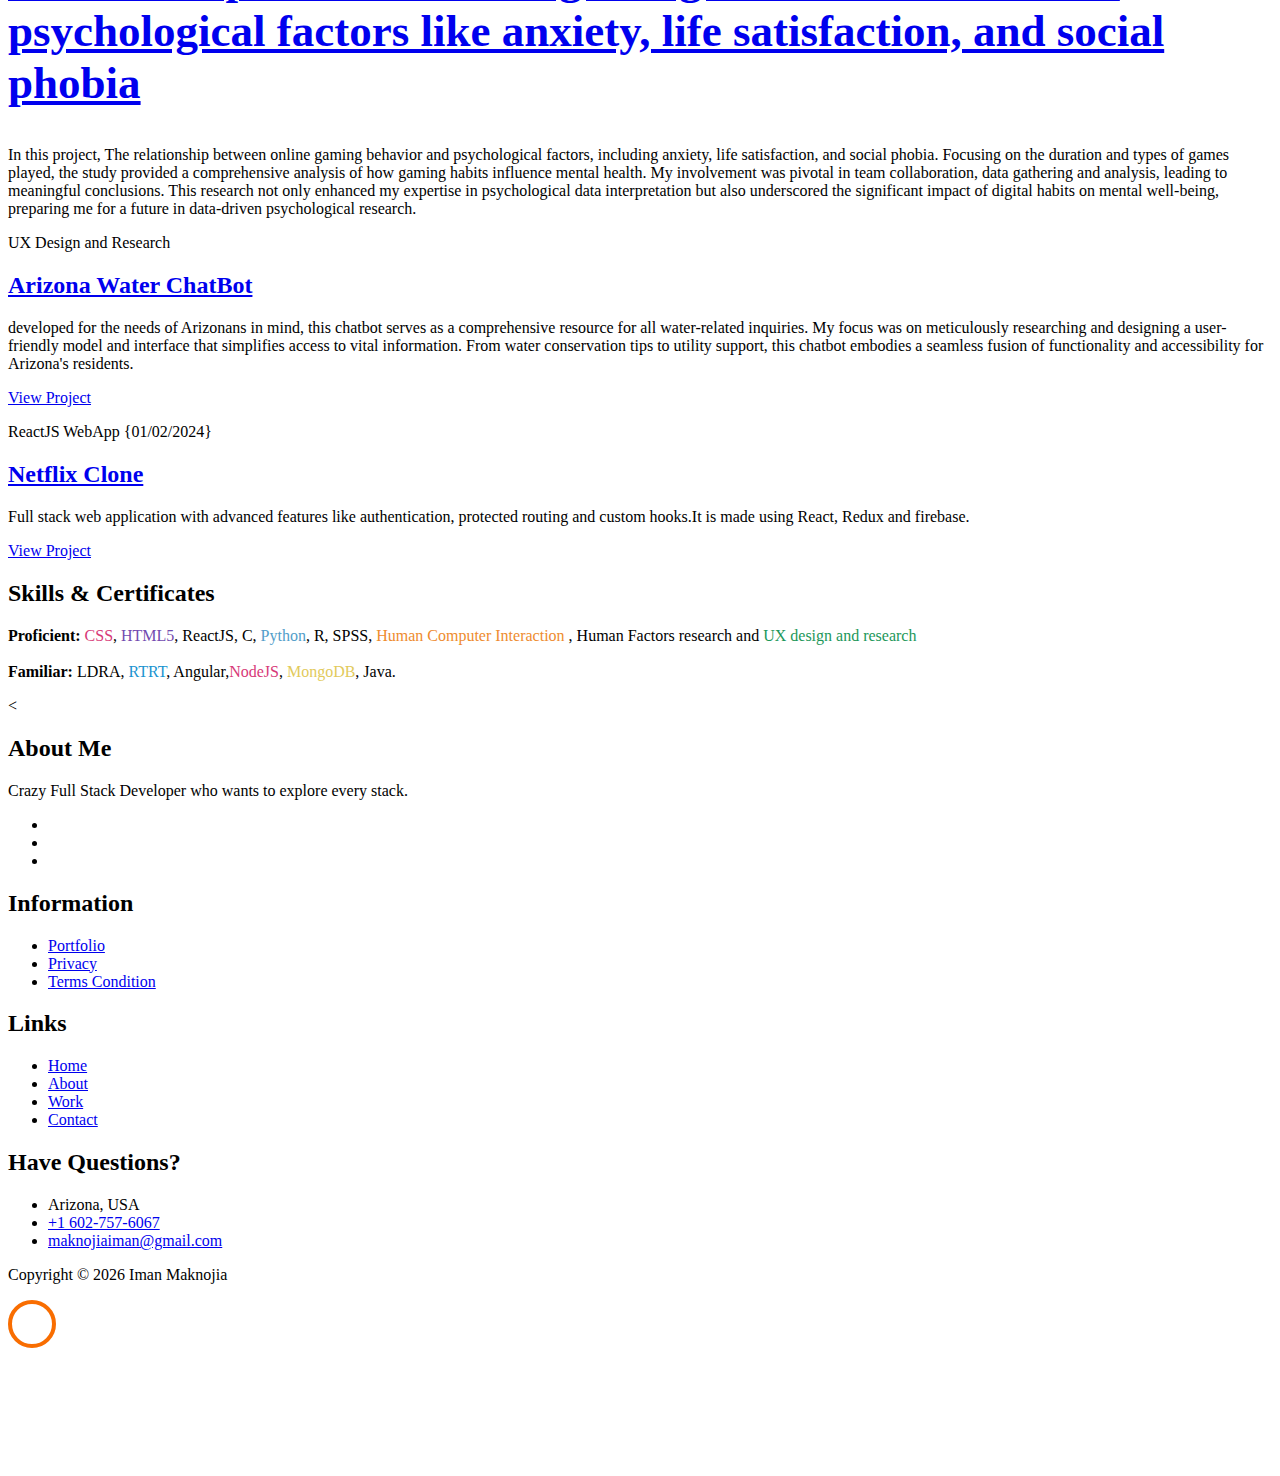
==== commit 7160c2d5: "update" ====
--- a/index.html
+++ b/index.html
@@ -387,13 +387,13 @@
 			</div>
 			<div class="container-fluid px-0 portfolio-entry ">
 				<div class="row no-gutters d-md-flex justify-content-start text-wrapper">
-					<div class="one-half img js-fullheight " style="background-image: url('images/netflix.jpg');">
+					<div class="one-half img js-fullheight " style="background-image: url('images/netflix.jpg'); background-size: 60%; background-position: calc(100% - 70px) center;">
 					</div>
 					<div class="one-half half-text d-flex justify-content-end align-items-center ftco-animate">
 						<div class="text-2 align-items-start d-flex">
 							<div class="desc pt-5 pr-4 pl-4 pt-lg-0 pr-lg-5 pr-xl-0 pl-xl-0">
 								<div class="top">
-									<span class="subheading">ReactJS WebApp {12/06/2019}</span>
+									<span class="subheading">ReactJS WebApp {01/02/2024}</span>
 									<h2 class="mb-4"><a href="work.html">Netflix Clone</a></h2>
 								</div>
 								<div class="absolute">
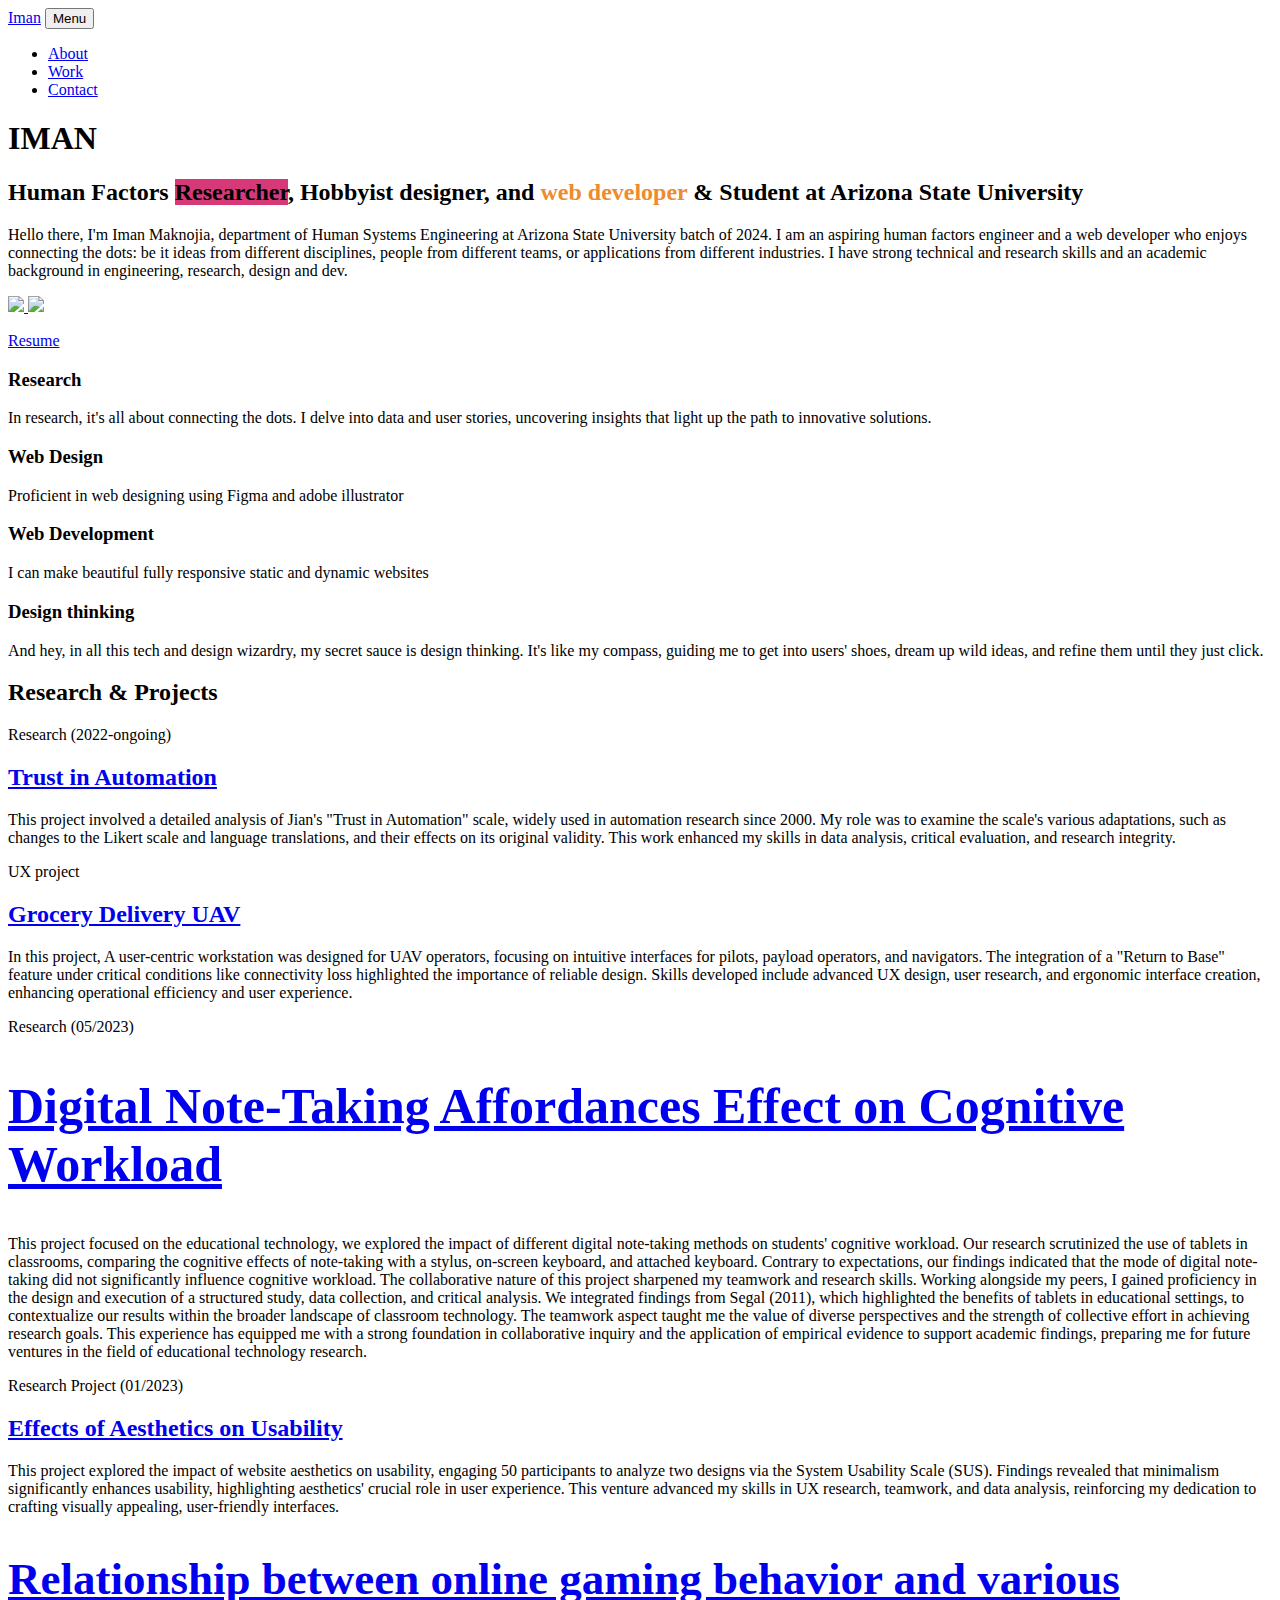
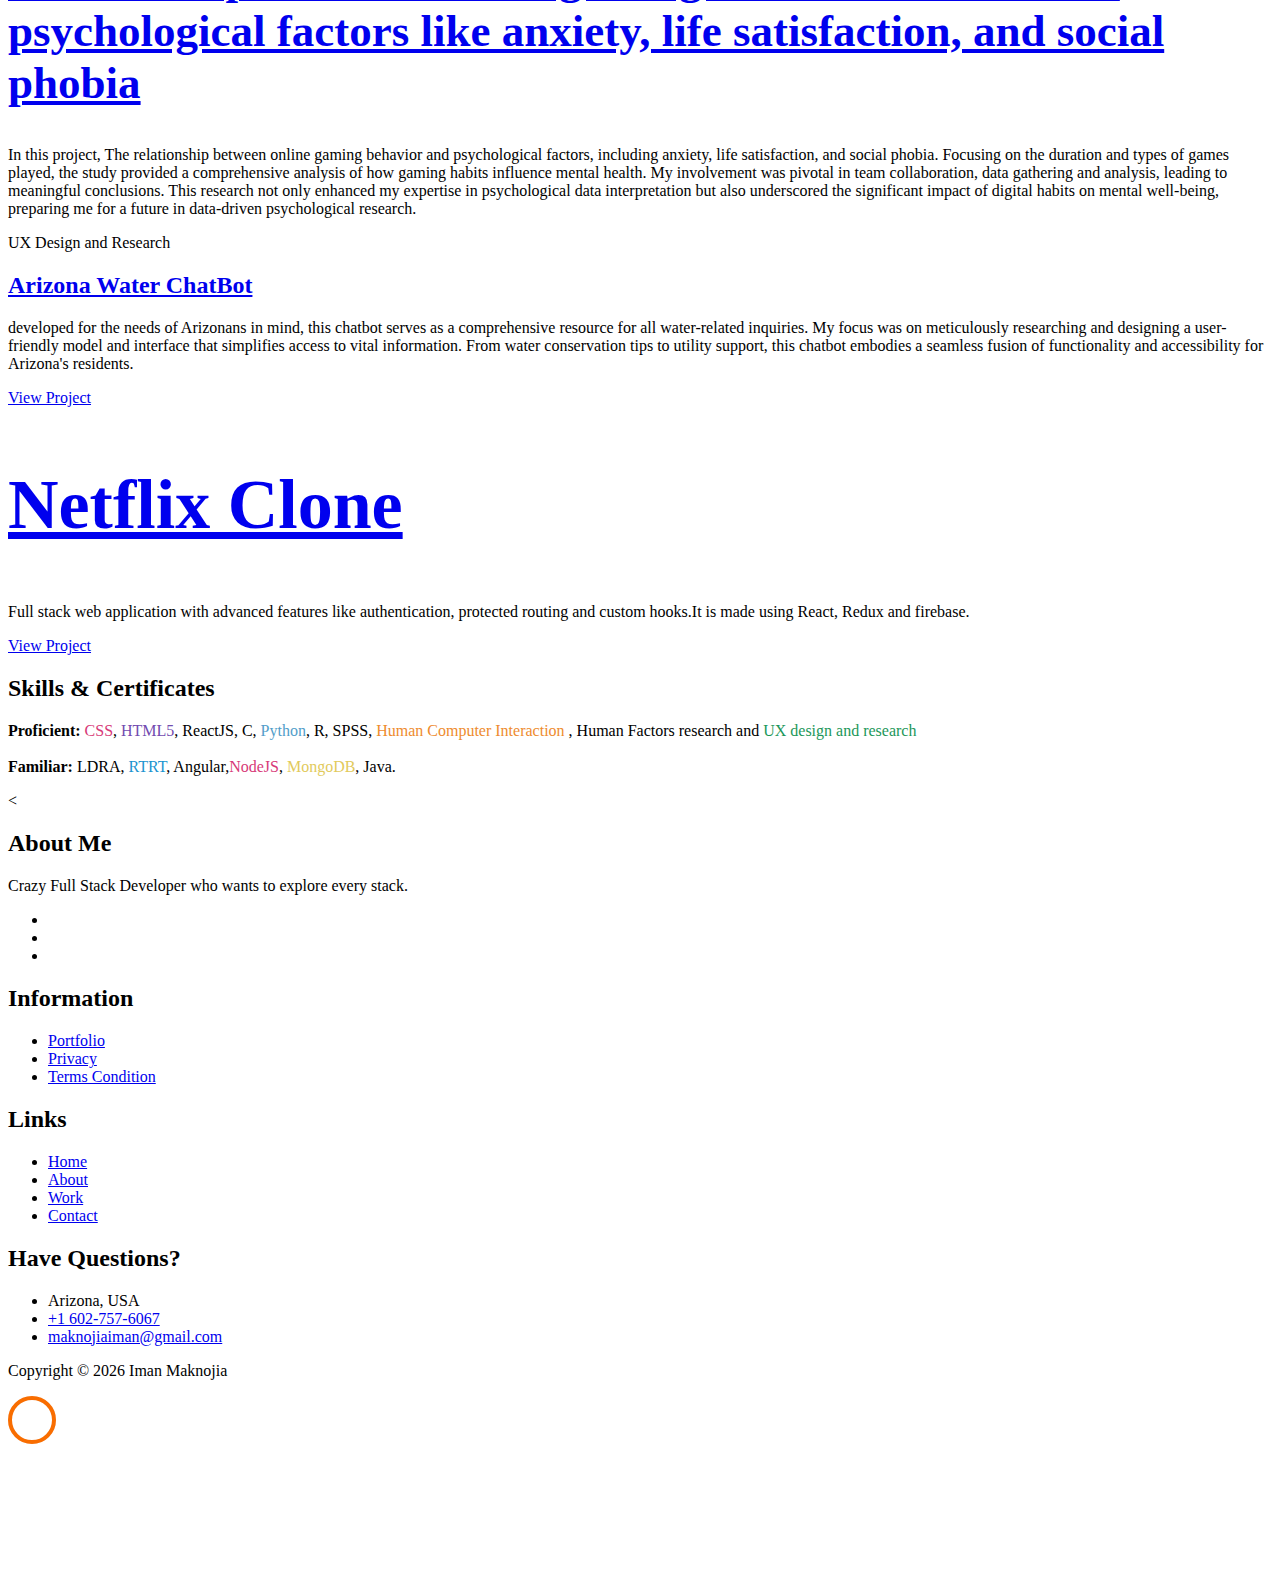
==== commit 23de3dc0: "update" ====
--- a/index.html
+++ b/index.html
@@ -385,24 +385,23 @@
 					</div>
 				</div>
 			</div>
-			<div class="container-fluid px-0 portfolio-entry ">
-				<div class="row no-gutters d-md-flex justify-content-start text-wrapper">
-					<div class="one-half img js-fullheight " style="background-image: url('images/netflix.jpg'); background-size: 60%; background-position: calc(100% - 70px) center;">
+			<div class="container-fluid px-0 portfolio-entry">
+				<div class="row no-gutters d-md-flex justify-content-end text-wrapper ">
+					<div class="one-half img js-fullheight " style="background-image: url('images/netflix.jpg'); background-size: 69%; background-position: calc(100% - 70px) center;">
 					</div>
 					<div class="one-half half-text d-flex justify-content-end align-items-center ftco-animate">
-						<div class="text-2 align-items-start d-flex">
-							<div class="desc pt-5 pr-4 pl-4 pt-lg-0 pr-lg-5 pr-xl-0 pl-xl-0">
+						<div class="text align-items-center d-flex">
+							<div class="desc pt-5 pl-5 pr-5 pt-lg-0 pl-lg-5 pl-xl-0 pr-xl-0">
 								<div class="top">
-									<span class="subheading">ReactJS WebApp {01/02/2024}</span>
-									<h2 class="mb-4"><a href="work.html">Netflix Clone</a></h2>
+									<span class="subheading"></span>
+									<h2 class="mb-4" style="font-size: 70px;"><a href="work.html">Netflix Clone</a></h2>
 								</div>
 								<div class="absolute">
 									<p>Full stack web application with advanced features like authentication,
 										protected
 										routing and custom hooks.It is made using React, Redux and firebase.
 									</p>
-									<p><a href="https://github.com/imanmaknojia/Netflix_clone" class="custom-btn">View
-											Project</a></p>
+									<p><a href="https://github.com/imanmaknojia/Netflix_clone" class="custom-btn">View Project</a></p>
 								</div>
 							</div>
 						</div>
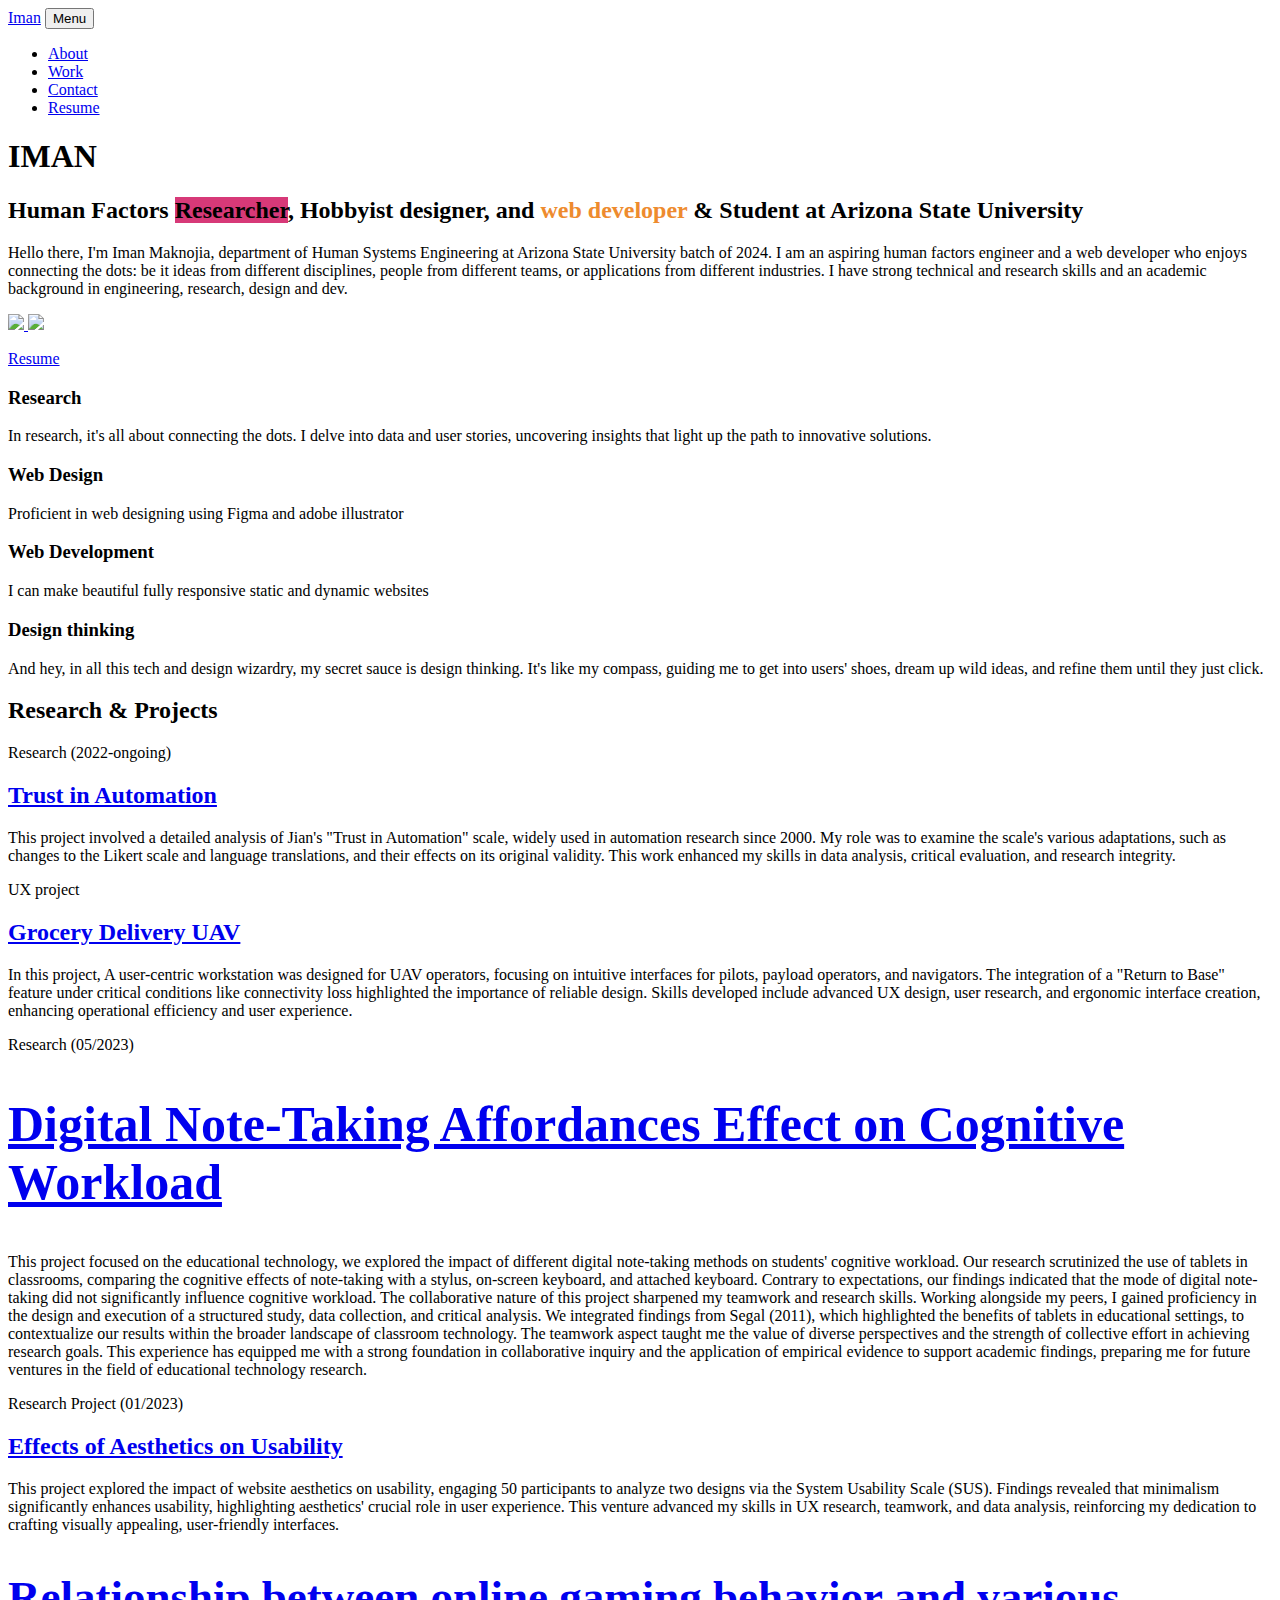
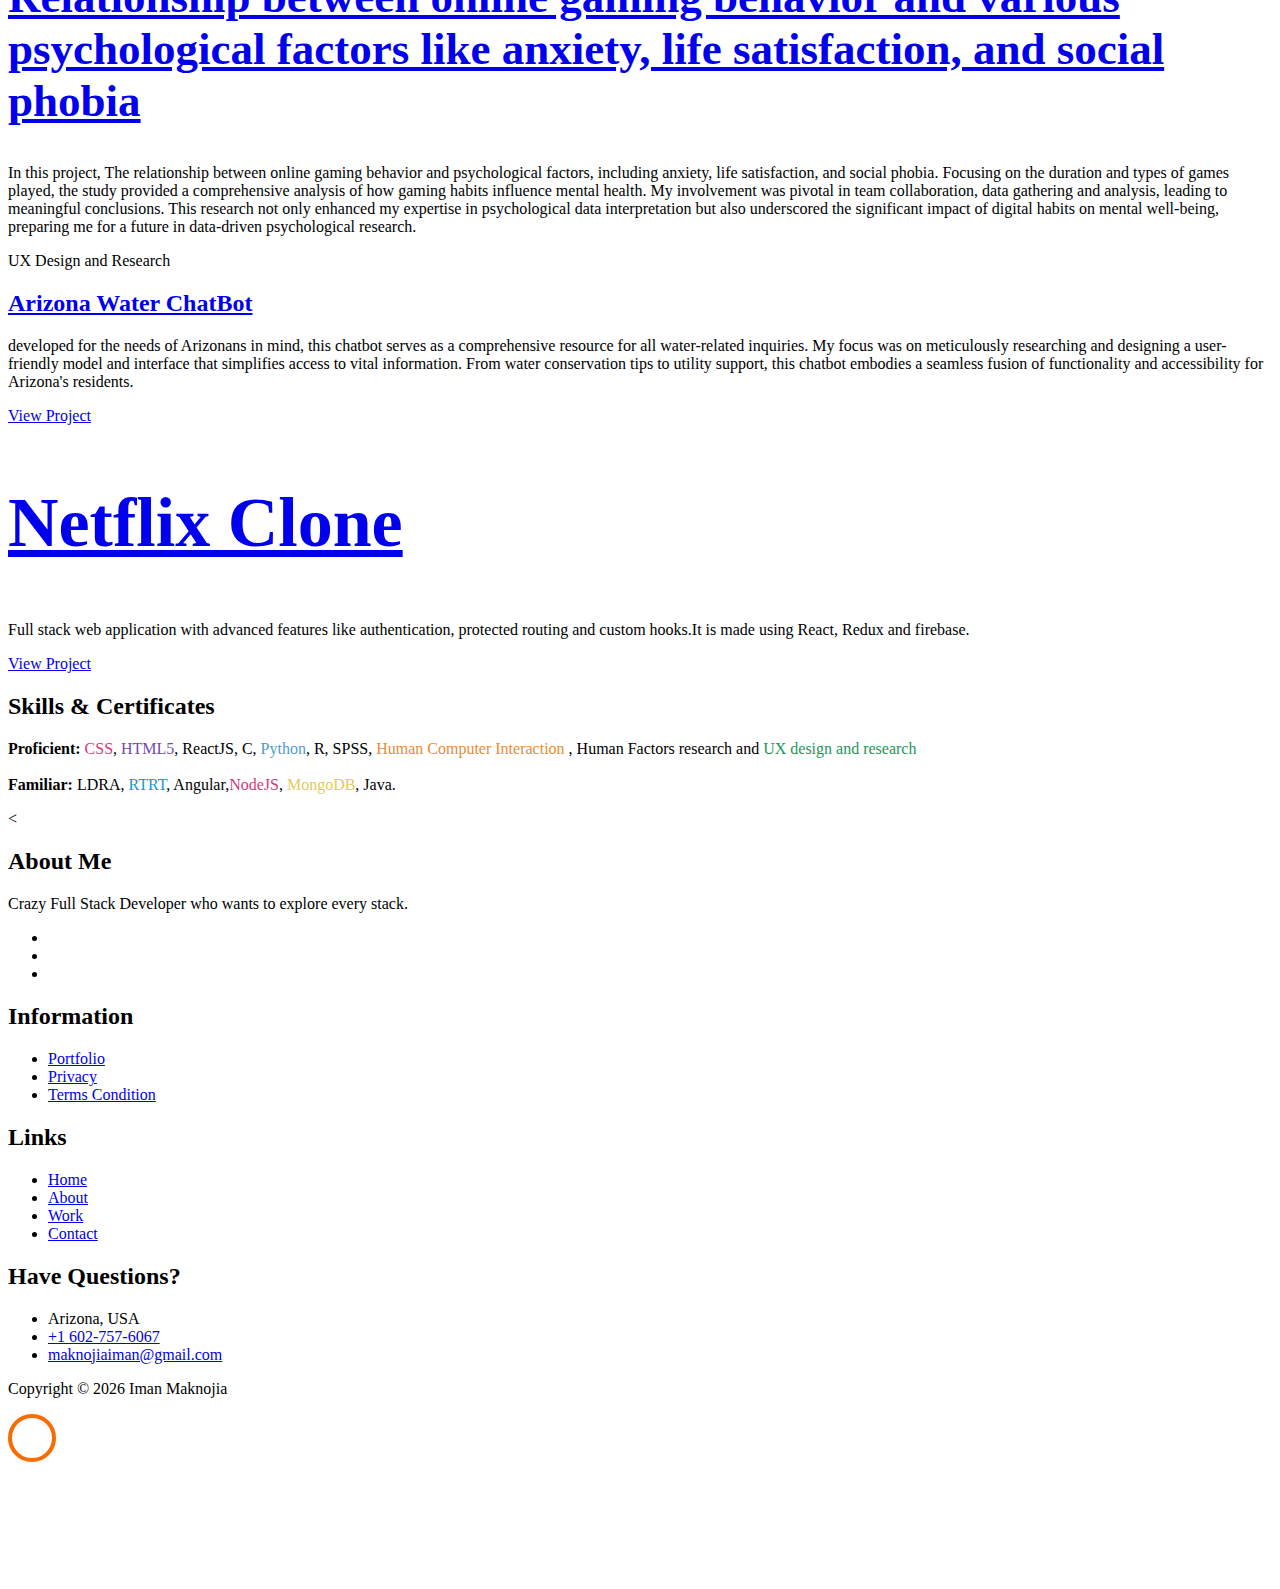
==== commit 439050e5: "update" ====
--- a/index.html
+++ b/index.html
@@ -7,7 +7,7 @@
 		<meta charset="utf-8">
 		<meta name="viewport" content="width=device-width, initial-scale=1, shrink-to-fit=no">
 		<meta property="og:image" content="images/desc.png" />
-		<link href="https://fonts.googleapis.com/css?family=Poppins:100,200,300,400,500,600,700,800,900"
+		<link href="https://fonts.googleapis.com/css?family=Poppins: 100,200,300,400,500,600,700,800,900"
 			rel="stylesheet">
 		<link href="https://fonts.googleapis.com/css?family=Barlow+Condensed:900&display=swap" rel="stylesheet">
 		<link href="https://fonts.googleapis.com/css?family=Lora:400,400i,700,700i&display=swap" rel="stylesheet">
@@ -47,6 +47,7 @@
 						<li class="nav-item"><a href="about.html" class="nav-link">About</a></li>
 						<li class="nav-item"><a href="work.html" class="nav-link">Work</a></li>
 						<li class="nav-item"><a href="contact.html" class="nav-link">Contact</a></li>
+						<li class="nav-item"><a href="resume.html" class="nav-link">Resume</a></li>
 					</ul>
 				</div>
 			</div>
@@ -377,7 +378,7 @@
 										that simplifies access to vital information. From water conservation tips to utility support,
 										this chatbot embodies a seamless fusion of functionality and accessibility for Arizona's residents.
 									</p>
-									<p><a href="https://github.com/rishitashaw/netflix-clone" class="custom-btn">View
+									<p><a href="https://github.com/imanmaknojia/netflix-clone" class="custom-btn">View
 											Project</a></p>
 								</div>
 							</div>
@@ -454,11 +455,11 @@
 						<div class="ftco-footer-widget mb-4">
 							<h2 class="ftco-heading-2">Links</h2>
 							<ul class="list-unstyled">
-								<li><a href="#" class="py-2 d-block">Home</a></li>
-								<li><a href="#" class="py-2 d-block">About</a></li>
-								<li><a href="#" class="py-2 d-block">Work</a></li>
-								<li><a href="#" class="py-2 d-block">Contact</a></li>
-							</ul>
+								<li><a href="href=./home.html" class="py-2 d-block">Home</a></li>
+								<li><a href="href=./about.html" class="py-2 d-block">About</a></li>
+								<li><a href="href=./work.html" class="py-2 d-block">Work</a></li>
+								<li><a href="href=./contact.html" class="py-2 d-block">Contact</a></li>
+							  </ul>
 						</div>
 					</div>
 					<div class="col-md">
